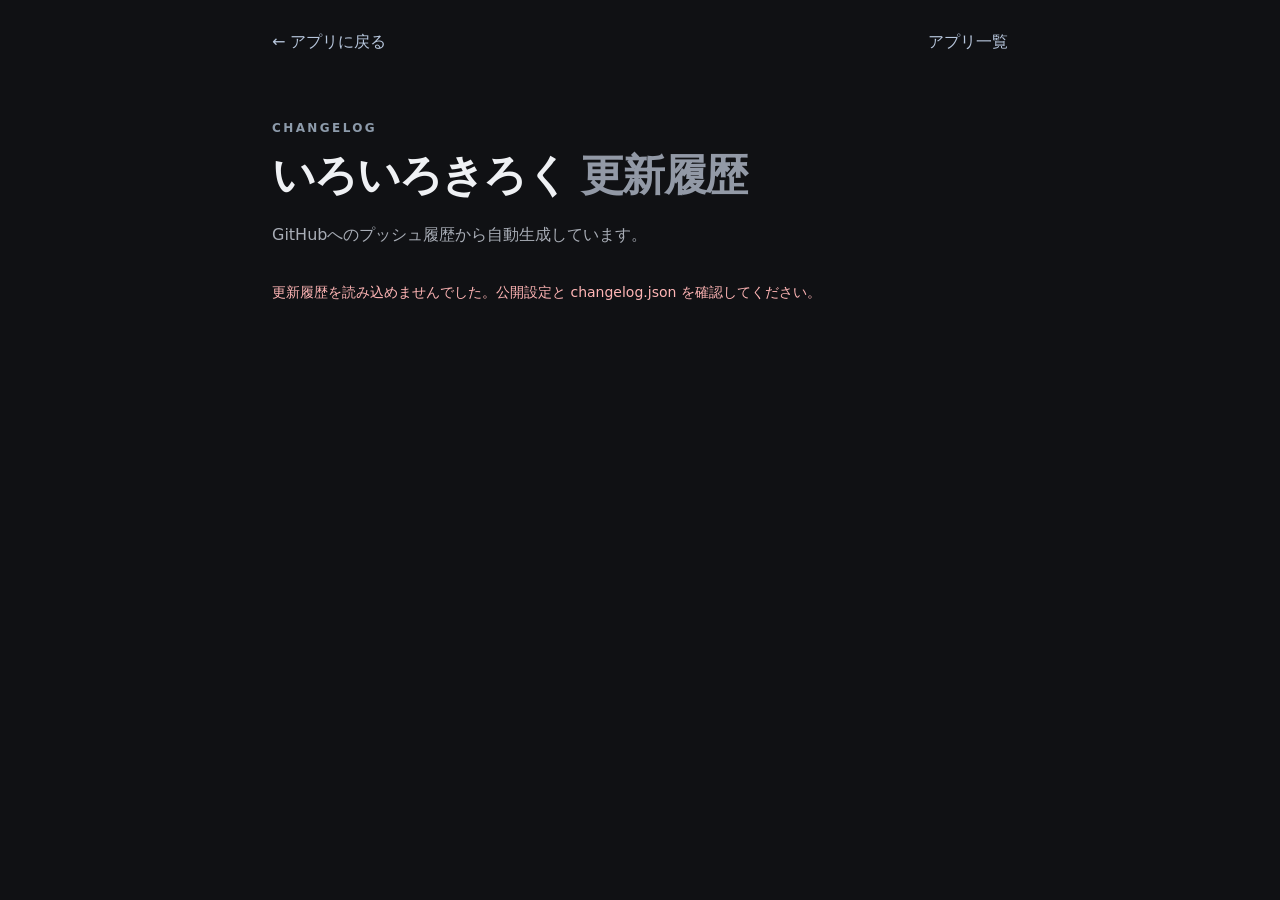
==== changelog/index.html @ 74ce4179 "更新ログなど追加" ====
<!doctype html>
<html lang="ja">
<head>
  <meta charset="utf-8">
  <meta name="viewport" content="width=device-width,initial-scale=1">
  <meta name="color-scheme" content="dark">
  <title>更新履歴 | いろいろきろく</title>
  <link rel="stylesheet" href="./style.css">
  <script src="./script.js" defer></script>
</head>
<body>
  <main class="container">
    <nav><a href="../">← アプリに戻る</a><a href="https://ryohakosako.github.io/ryohaapp/">アプリ一覧</a></nav>
    <p class="eyebrow">CHANGELOG</p>
    <h1 id="app-name">いろいろきろく <span>更新履歴</span></h1>
    <p class="intro">GitHubへのプッシュ履歴から自動生成しています。</p>
    <div id="summary" class="summary" aria-live="polite">更新履歴を読み込み中…</div>
    <div id="entries" class="entries"></div>
  </main>
</body>
</html>
---- changelog/style.css ----
:root{color-scheme:dark;font-family:system-ui,-apple-system,"Segoe UI",sans-serif;background:#101114;color:#eff1f4}*{box-sizing:border-box}body{margin:0;min-height:100vh}.container{max-width:780px;margin:auto;padding:32px 22px 90px}nav{display:flex;justify-content:space-between;gap:16px;margin-bottom:68px}a{color:#b7c6dc;text-decoration:none}a:hover{text-decoration:underline}.eyebrow{font-size:12px;letter-spacing:.2em;color:#8d9bab;font-weight:700}h1{font-size:clamp(27px,5vw,43px);letter-spacing:-.04em;margin:10px 0}h1 span{color:#9299a6}.intro{color:#a8adb6;line-height:1.8}.summary{color:#a8adb6;margin:34px 0 18px;font-size:14px}.entry{background:#1b1d21;border:1px solid #303238;border-radius:14px;padding:24px;margin:14px 0}.entry header{display:flex;justify-content:space-between;gap:12px;align-items:center;flex-wrap:wrap}.entry h2{font-size:20px;margin:0}.entry time{font-size:13px;color:#9299a6}.entry p{color:#d7d9df;line-height:1.7;overflow-wrap:anywhere}.entry footer{font-size:13px}.tag{font-size:11px;border:1px solid #4d6b5c;color:#a4d5b8;border-radius:100px;padding:5px 10px}.error{color:#ffb5b5}@media(max-width:480px){.container{padding-top:22px}nav{margin-bottom:50px}.entry{padding:18px}}
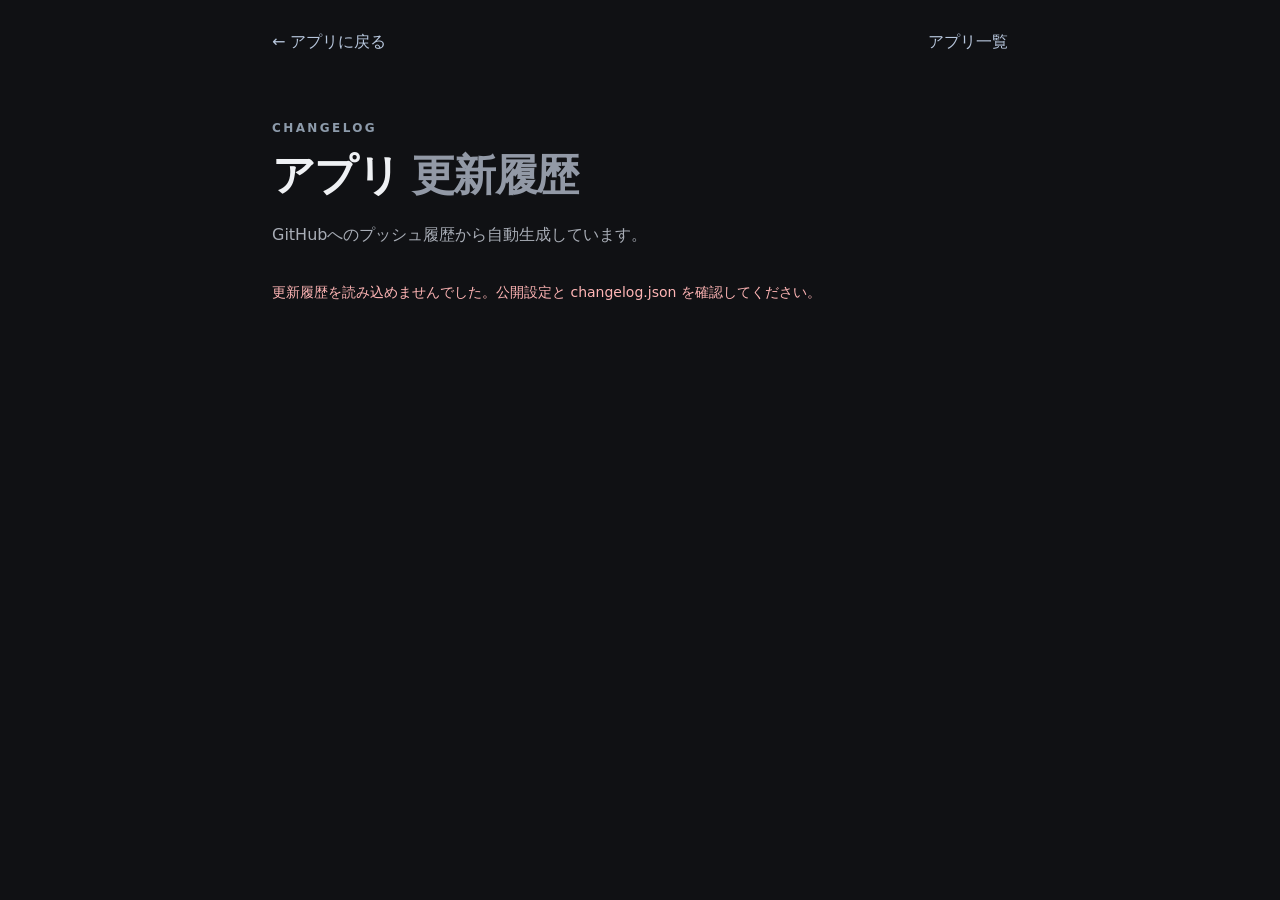
==== commit 55107c58: "更新履歴ページ更新" ====
--- a/changelog/index.html
+++ b/changelog/index.html
@@ -4,7 +4,7 @@
   <meta charset="utf-8">
   <meta name="viewport" content="width=device-width,initial-scale=1">
   <meta name="color-scheme" content="dark">
-  <title>更新履歴 | いろいろきろく</title>
+  <title>更新履歴</title>
   <link rel="stylesheet" href="./style.css">
   <script src="./script.js" defer></script>
 </head>
@@ -12,7 +12,7 @@
   <main class="container">
     <nav><a href="../">← アプリに戻る</a><a href="https://ryohakosako.github.io/ryohaapp/">アプリ一覧</a></nav>
     <p class="eyebrow">CHANGELOG</p>
-    <h1 id="app-name">いろいろきろく <span>更新履歴</span></h1>
+    <h1 id="app-name">アプリ <span>更新履歴</span></h1>
     <p class="intro">GitHubへのプッシュ履歴から自動生成しています。</p>
     <div id="summary" class="summary" aria-live="polite">更新履歴を読み込み中…</div>
     <div id="entries" class="entries"></div>
